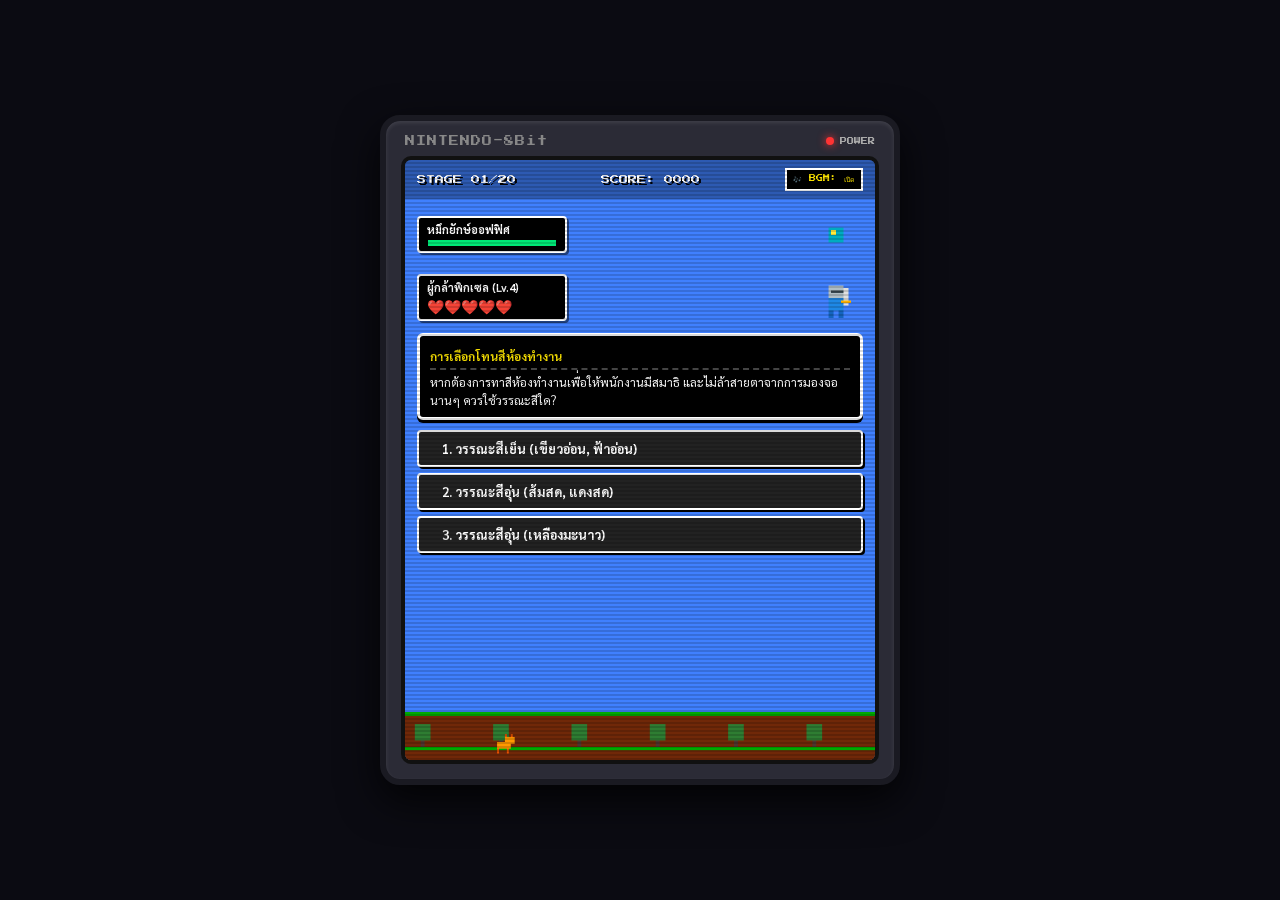
==== game.html @ 873f880d "Add files via upload" ====
<!DOCTYPE html>
<html lang="th">
<head>
    <meta charset="UTF-8">
    <meta name="viewport" content="width=device-width, initial-scale=1.0, maximum-scale=1.0, user-scalable=no">
    <title>Chroma Quest: วรรณะสีอุ่น VS วรรณะสีเย็น (8-Bit Pixel RPG)</title>
    <link rel="preconnect" href="https://fonts.googleapis.com">
    <link rel="preconnect" href="https://fonts.gstatic.com" crossorigin>
    <link href="https://fonts.googleapis.com/css2?family=Press+Start+2P&family=Sarabun:wght@400;600;800&display=swap" rel="stylesheet">
    <link rel="stylesheet" href="style.css">
</head>
<body>

    <div class="console-body">
        <div class="brand-header">
            <span class="brand-logo">NINTENDO-8Bit</span>
            <div class="power-led"><div class="led-light"></div> POWER</div>
        </div>

        <div class="game-screen-wrapper">
            <div class="crt-overlay"></div>

            <div class="game-container" id="game-container">
                <div class="cloud cloud-1"></div>
                <div class="cloud cloud-2"></div>
                <div class="cloud cloud-3"></div>

                <header class="game-header">
                    <div class="stage-tag" id="level-title-display">STAGE 01/20</div>
                    <div class="score-display" id="score-display">SCORE: 0000</div>
                    <button id="audio-toggle-btn" class="audio-btn">🎶 BGM: เปิด</button>
                </header>

                <main class="battle-arena">
                    
                    <div class="unit-card monster-unit" id="monster-unit">
                        <div class="unit-status-bar">
                            <div class="unit-name" id="monster-name">มังกรเพลิง</div>
                            <div class="hp-bar-bg"><div class="hp-bar-fill monster-hp" id="monster-hp-bar"></div></div>
                        </div>
                        <div class="sprite-box">
                            <div class="damage-popup hidden" id="damage-popup">-999!</div>
                            <canvas id="monsterCanvas" width="60" height="60"></canvas>
                        </div>
                    </div>

                    <div class="unit-card hero-unit">
                        <div class="sprite-box">
                            <canvas id="heroCanvas" width="60" height="60"></canvas>
                        </div>
                        <div class="unit-status-bar">
                            <div class="unit-name">ผู้กล้าพิกเซล (Lv.4)</div>
                            <div class="lives-hearts" id="lives-display">
                                ❤️❤️❤️❤️❤
                            </div>
                        </div>
                    </div>

                    <div class="rpg-dialog-box" id="dialog-box">
                        <div class="dialog-header">
                            <span class="dialog-title" id="scenario-title">หัวข้อคำถาม</span>
                        </div>
                        <p class="dialog-text" id="scenario-desc">
                            กำลังโหลดคำถาม...
                        </p>
                    </div>

                    <div class="action-grid" id="choices-container">
                        <!-- Dynamic Choices -->
                    </div>

                    <div id="feedback-box" class="feedback-box hidden">
                        <div id="feedback-text"></div>
                        <button id="next-btn" class="pixel-btn next-btn">โจมตีต่อ ➔</button>
                    </div>

                    <!-- Victory Screen Overlay -->
                    <div id="victory-screen" class="victory-screen hidden">
                        <div class="trophy">🏆</div>
                        <h2 class="victory-title">VICTORY!</h2>
                        <p class="victory-desc" id="victory-desc">สุดยอดมากผู้กล้า! คุณพิชิตคำถามทฤษฎีวรรณะสีอุ่น-สีเย็น ทั้ง 20 ข้อได้สำเร็จ!</p>
                        <button id="restart-btn" class="pixel-btn restart-btn">🔄 เล่นใหม่อีกครั้ง</button>
                    </div>

                    <!-- Game Over Screen Overlay -->
                    <div id="game-over-screen" class="game-over-screen hidden">
                        <div class="game-over-icon">💀</div>
                        <h2 class="game-over-title">GAME OVER</h2>
                        <p class="game-over-desc" id="game-over-desc">พลังชีวิตหมดลงแล้ว! ผู้กล้าพ่ายแพ้ในศึกนี้...</p>
                        <button id="retry-btn" class="pixel-btn retry-btn">🔄 ลองใหม่อีกครั้ง</button>
                    </div>

                </main>

                <footer class="game-ground">
                    <canvas id="catGroundCanvas" width="480" height="54"></canvas>
                </footer>
            </div>
        </div>
    </div>

    <script src="script.js"></script>
</body>
</html>
---- style.css ----
:root {
    --sky-blue: #4080fe;
    --pixel-yellow: #f8e000;
    --ground-dark: #702808;
    --ground-top: #00a800;
    --rpg-border: #ffffff;
    --rpg-bg: #000000;
}

* {
    box-sizing: border-box;
    margin: 0;
    padding: 0;
    user-select: none;
}

body {
    background-color: #0b0b12;
    font-family: 'Sarabun', sans-serif;
    display: flex;
    justify-content: center;
    align-items: center;
    min-height: 100vh;
    padding: 10px;
    overflow-x: hidden;
}

.console-body {
    background: #2b2b36;
    border: 6px solid #1a1a22;
    border-radius: 20px;
    padding: 15px;
    box-shadow: 0 15px 40px rgba(0,0,0,0.8), inset 0 2px 4px rgba(255,255,255,0.1);
    max-width: 520px;
    width: 100%;
}

.brand-header {
    display: flex;
    justify-content: space-between;
    align-items: center;
    margin-bottom: 10px;
    padding: 0 4px;
}

.brand-logo {
    font-family: 'Press Start 2P', monospace;
    font-size: 10px;
    color: #888;
    letter-spacing: 1px;
}

.power-led {
    font-family: 'Press Start 2P', monospace;
    font-size: 7px;
    color: #aaa;
    display: flex;
    align-items: center;
    gap: 6px;
}

.led-light {
    width: 8px;
    height: 8px;
    background-color: #ff3333;
    border-radius: 50%;
    box-shadow: 0 0 8px #ff3333;
}

.game-screen-wrapper {
    position: relative;
    border: 4px solid #111;
    border-radius: 10px;
    overflow: hidden;
    box-shadow: inset 0 0 12px rgba(0,0,0,0.8);
}

.crt-overlay {
    position: absolute;
    top: 0; left: 0; right: 0; bottom: 0;
    background: linear-gradient(rgba(18, 16, 16, 0) 50%, rgba(0, 0, 0, 0.15) 50%);
    background-size: 100% 4px;
    z-index: 50;
    pointer-events: none;
}

.game-container {
    width: 100%;
    height: auto;
    min-height: 600px;
    background-color: var(--sky-blue);
    position: relative;
    display: flex;
    flex-direction: column;
    justify-content: space-between;
    overflow: hidden;
}

.game-container.screen-shake {
    animation: shake 0.3s ease-in-out;
}

@keyframes shake {
    0%, 100% { transform: translate(0, 0); }
    20% { transform: translate(-6px, 4px); }
    40% { transform: translate(6px, -4px); }
    60% { transform: translate(-4px, 2px); }
    80% { transform: translate(4px, -2px); }
}

.cloud {
    position: absolute;
    background: #ffffff;
    border-radius: 10px;
    opacity: 0.85;
    z-index: 1;
}

.cloud-1 { width: 70px; height: 20px; top: 30px; left: -90px; animation: floatCloud 20s linear infinite; }
.cloud-2 { width: 90px; height: 26px; top: 80px; left: -110px; animation: floatCloud 26s linear infinite 4s; }
.cloud-3 { width: 60px; height: 18px; top: 130px; left: -80px; animation: floatCloud 22s linear infinite 9s; }

@keyframes floatCloud {
    0% { transform: translateX(0); }
    100% { transform: translateX(600px); }
}

.game-header {
    position: relative;
    z-index: 10;
    padding: 8px 12px;
    display: flex;
    justify-content: space-between;
    align-items: center;
    background: rgba(0,0,0,0.3);
}

.stage-tag, .score-display {
    font-family: 'Press Start 2P', monospace;
    font-size: clamp(7px, 2.2vw, 9px);
    color: #fff;
    text-shadow: 2px 2px 0 #000;
}

.audio-btn {
    font-family: 'Press Start 2P', monospace;
    font-size: 7px;
    background: #000;
    color: var(--pixel-yellow);
    border: 2px solid #fff;
    padding: 4px 6px;
    cursor: pointer;
}

.battle-arena {
    position: relative;
    z-index: 10;
    padding: 8px 12px;
    display: flex;
    flex-direction: column;
    gap: 8px;
    flex: 1;
}

.unit-card {
    display: flex;
    align-items: center;
    justify-content: space-between;
}

.monster-unit {
    flex-direction: row;
}

.hero-unit {
    flex-direction: row-reverse;
}

.unit-status-bar {
    background: #000;
    border: 2px solid #fff;
    padding: 4px 8px;
    border-radius: 4px;
    min-width: 150px;
    box-shadow: 2px 2px 0 rgba(0,0,0,0.5);
}

.unit-name {
    color: #fff;
    font-size: clamp(9px, 2.5vw, 11px);
    font-weight: bold;
    margin-bottom: 2px;
}

.hp-bar-bg {
    width: 100%;
    height: 8px;
    background: #444;
    border: 1px solid #000;
}

.hp-bar-fill {
    height: 100%;
    width: 100%;
    background: #00e676;
    transition: width 0.4s ease;
}

.lives-hearts {
    font-size: clamp(11px, 3.5vw, 14px);
}

.sprite-box {
    position: relative;
    width: 55px;
    height: 55px;
    display: flex;
    align-items: center;
    justify-content: center;
}

.sprite-box canvas {
    width: 50px;
    height: 50px;
}

.damage-popup {
    position: absolute;
    top: -10px;
    font-family: 'Press Start 2P', monospace;
    font-size: 12px;
    color: #ffeb3b;
    text-shadow: 2px 2px 0 #f44336, -2px -2px 0 #000;
    animation: popUp 0.6s ease-out forwards;
    z-index: 20;
}

@keyframes popUp {
    0% { opacity: 0; transform: translateY(10px) scale(0.5); }
    50% { opacity: 1; transform: translateY(-15px) scale(1.3); }
    100% { opacity: 0; transform: translateY(-25px) scale(1); }
}

.rpg-dialog-box {
    background-color: var(--rpg-bg);
    border: 3px solid var(--rpg-border);
    border-radius: 6px;
    padding: 8px 10px;
    box-shadow: 0 3px 0 #000;
}

.dialog-header {
    border-bottom: 2px dashed #444;
    padding-bottom: 3px;
    margin-bottom: 4px;
}

.dialog-title {
    color: var(--pixel-yellow);
    font-size: clamp(10px, 3vw, 12px);
    font-weight: bold;
}

.dialog-text {
    color: #fff;
    font-size: clamp(11px, 3.2vw, 12.5px);
    line-height: 1.4;
}

.action-grid {
    display: grid;
    grid-template-columns: 1fr;
    gap: 6px;
    margin-top: 2px;
}

.pixel-btn {
    font-family: 'Sarabun', sans-serif;
    font-weight: bold;
    font-size: clamp(11px, 3.3vw, 13px);
    padding: 8px 10px;
    background-color: #222;
    color: #fff;
    border: 2px solid #fff;
    border-radius: 4px;
    cursor: pointer;
    box-shadow: 2px 2px 0 #000;
    display: flex;
    align-items: center;
    justify-content: flex-start;
    text-align: left;
    gap: 8px;
    transition: all 0.1s ease;
}

.pixel-btn::before {
    content: '▶';
    font-size: 8px;
    color: transparent;
}

.pixel-btn:hover {
    background-color: var(--pixel-yellow);
    color: #000;
    border-color: #000;
}

.pixel-btn:hover::before {
    color: #000;
}

.pixel-btn.disabled {
    pointer-events: none;
    opacity: 0.8;
}

.pixel-btn.correct-btn {
    background-color: #4caf50 !important;
    color: #fff !important;
}

.pixel-btn.wrong-btn {
    background-color: #f44336 !important;
    color: #fff !important;
}

.feedback-box {
    background: #000;
    border: 3px solid var(--pixel-yellow);
    border-radius: 6px;
    padding: 8px;
    color: #fff;
    font-size: clamp(10px, 3vw, 11.5px);
    text-align: center;
}

.next-btn {
    width: 100%;
    margin-top: 4px;
    background-color: #00e676;
    color: #000;
    justify-content: center;
}

.next-btn:hover {
    background-color: #00c853;
}

.hidden { display: none !important; }

/* Victory Screen Overlay */
.victory-screen {
    position: absolute;
    top: 20px; left: 12px; right: 12px;
    background: #000;
    border: 4px solid var(--pixel-yellow);
    border-radius: 8px;
    padding: 15px;
    text-align: center;
    z-index: 40;
    color: #fff;
    box-shadow: 0 0 20px rgba(0,0,0,0.9);
    animation: fadeIn 0.3s ease-out;
}

.trophy {
    font-size: 40px;
    animation: bounce 1s infinite ease-in-out;
}

.victory-title {
    font-family: 'Press Start 2P', monospace;
    font-size: 16px;
    color: var(--pixel-yellow);
    margin: 8px 0;
}

.victory-desc {
    font-size: 12px;
    line-height: 1.4;
    margin-bottom: 12px;
}

.restart-btn {
    width: 100%;
    background-color: #29b6f6;
    color: #fff;
    justify-content: center;
}

/* Game Over Screen Overlay */
.game-over-screen {
    position: absolute;
    top: 20px; 
    left: 12px; 
    right: 12px;
    background: #110000;
    border: 4px solid #ff3333;
    border-radius: 8px;
    padding: 15px;
    text-align: center;
    z-index: 40;
    color: #fff;
    box-shadow: 0 0 25px rgba(255, 0, 0, 0.6);
    animation: fadeIn 0.3s ease-out;
}

.game-over-icon {
    font-size: 40px;
    animation: shake 1.5s infinite ease-in-out;
}

.game-over-title {
    font-family: 'Press Start 2P', monospace;
    font-size: 16px;
    color: #ff3333;
    margin: 8px 0;
    text-shadow: 2px 2px 0 #000;
}

.game-over-desc {
    font-size: 12px;
    line-height: 1.4;
    margin-bottom: 12px;
    color: #ffcccc;
    white-space: pre-line;
}

.retry-btn {
    width: 100%;
    background-color: #ff1744;
    color: #fff;
    justify-content: center;
}

.retry-btn:hover {
    background-color: #d50000;
}

@keyframes fadeIn {
    from { opacity: 0; transform: scale(0.9); }
    to { opacity: 1; transform: scale(1); }
}

.game-ground {
    position: relative;
    height: 48px;
    background-color: var(--ground-dark);
    border-top: 4px solid var(--ground-top);
    overflow: hidden;
}

#catGroundCanvas {
    width: 100%;
    height: 100%;
    display: block;
}
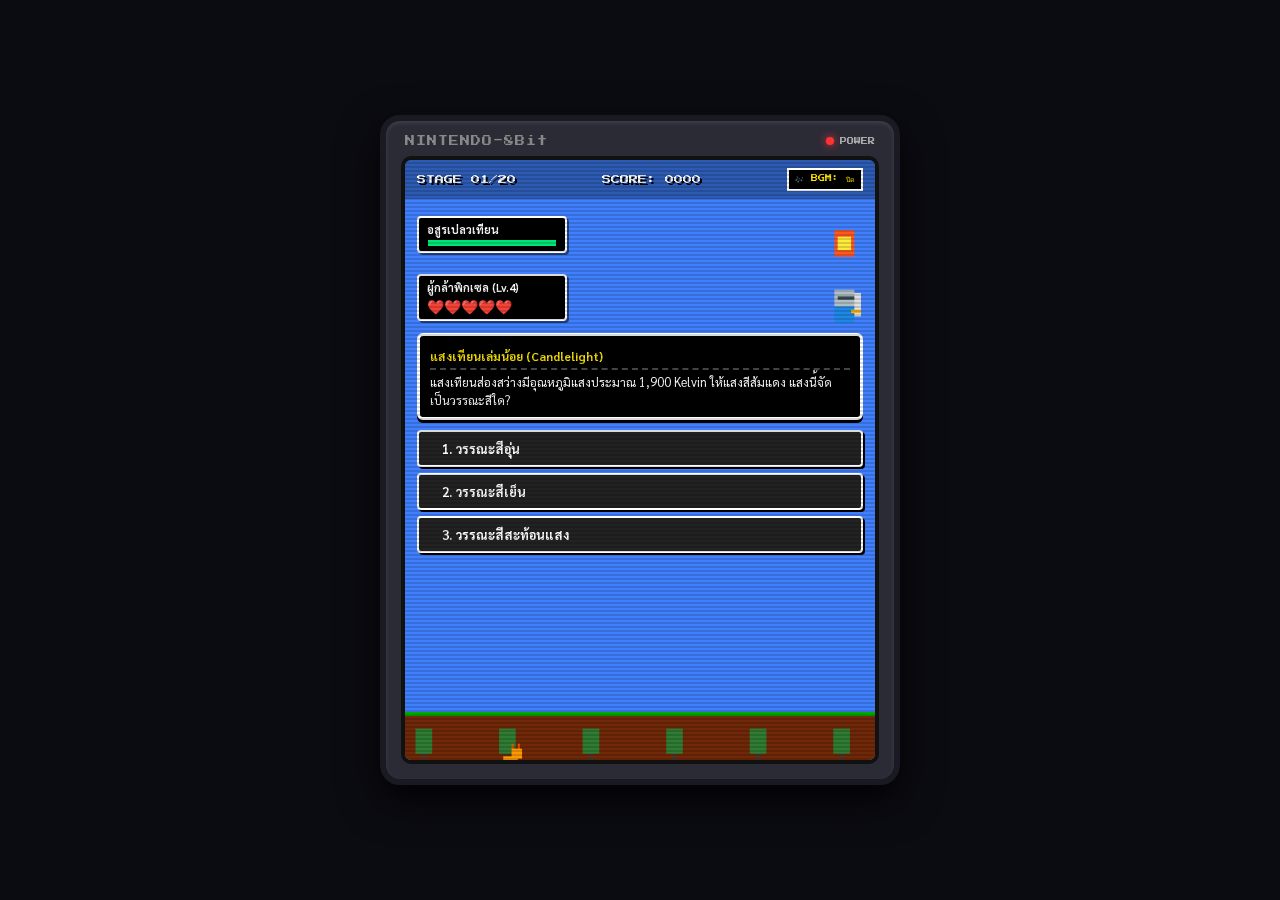
==== commit ed628597: "Adjust canvas sizes and audio button text Updated dimensions of monster and hero canvas elements. Ch" ====
--- a/game.html
+++ b/game.html
@@ -2,7 +2,7 @@
 <html lang="th">
 <head>
     <meta charset="UTF-8">
-    <meta name="viewport" content="width=device-width, initial-scale=1.0, maximum-scale=1.0, user-scalable=no">
+    <meta name="viewport" content="width=device-width, initial-scale=1.0">
     <title>Chroma Quest: วรรณะสีอุ่น VS วรรณะสีเย็น (8-Bit Pixel RPG)</title>
     <link rel="preconnect" href="https://fonts.googleapis.com">
     <link rel="preconnect" href="https://fonts.gstatic.com" crossorigin>
@@ -28,7 +28,7 @@
                 <header class="game-header">
                     <div class="stage-tag" id="level-title-display">STAGE 01/20</div>
                     <div class="score-display" id="score-display">SCORE: 0000</div>
-                    <button id="audio-toggle-btn" class="audio-btn">🎶 BGM: เปิด</button>
+                    <button id="audio-toggle-btn" class="audio-btn">🎶 BGM: ปิด</button>
                 </header>
 
                 <main class="battle-arena">
@@ -40,13 +40,13 @@
                         </div>
                         <div class="sprite-box">
                             <div class="damage-popup hidden" id="damage-popup">-999!</div>
-                            <canvas id="monsterCanvas" width="60" height="60"></canvas>
+                            <canvas id="monsterCanvas" width="45" height="45"></canvas>
                         </div>
                     </div>
 
                     <div class="unit-card hero-unit">
                         <div class="sprite-box">
-                            <canvas id="heroCanvas" width="60" height="60"></canvas>
+                            <canvas id="heroCanvas" width="45" height="45"></canvas>
                         </div>
                         <div class="unit-status-bar">
                             <div class="unit-name">ผู้กล้าพิกเซล (Lv.4)</div>
@@ -93,7 +93,7 @@
                 </main>
 
                 <footer class="game-ground">
-                    <canvas id="catGroundCanvas" width="480" height="54"></canvas>
+                    <canvas id="catGroundCanvas" width="450" height="35"></canvas>
                 </footer>
             </div>
         </div>
@@ -101,4 +101,4 @@
 
     <script src="script.js"></script>
 </body>
-</html>+</html>
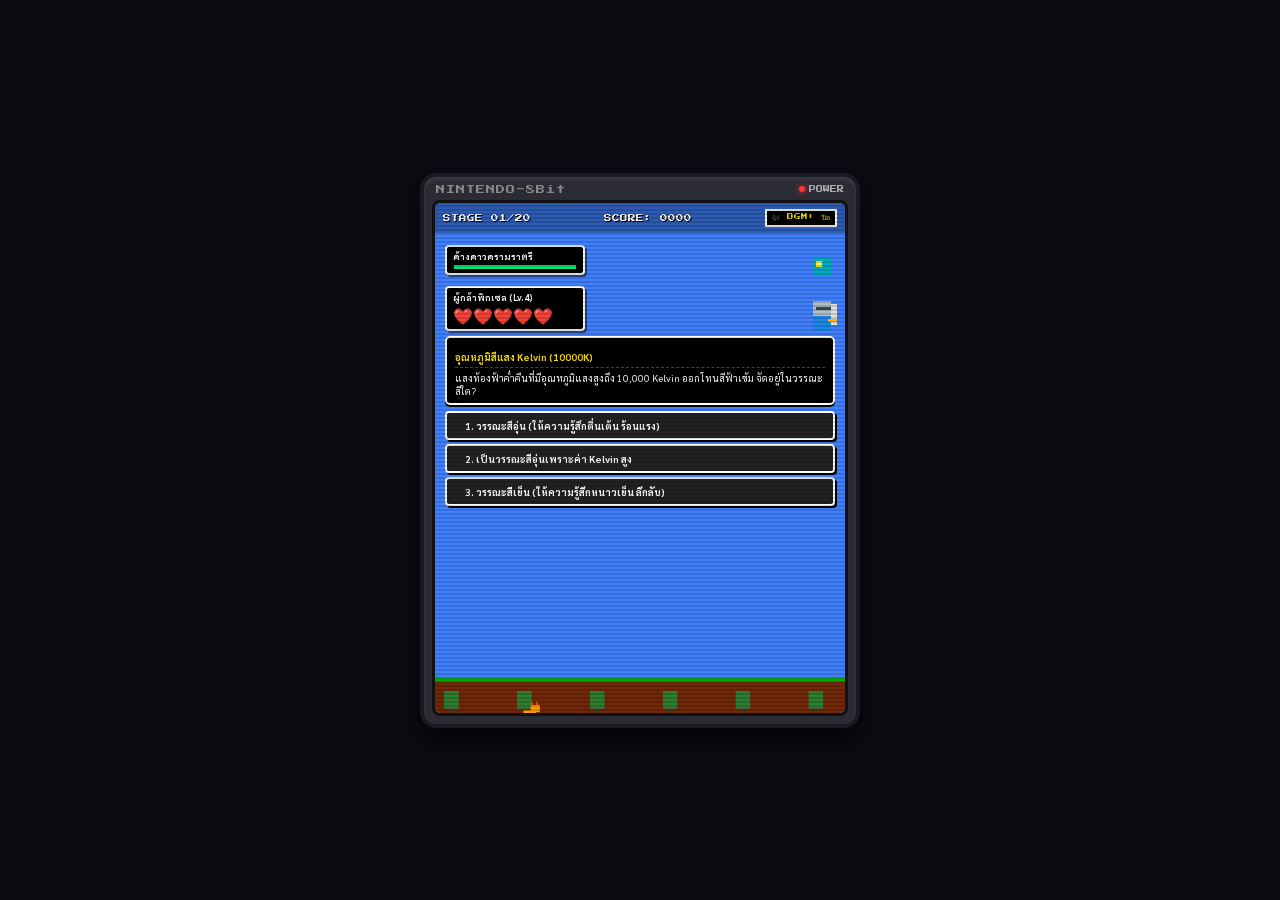
==== commit 933ef5a2: "Update game.html" ====
--- a/game.html
+++ b/game.html
@@ -50,8 +50,13 @@
                         </div>
                         <div class="unit-status-bar">
                             <div class="unit-name">ผู้กล้าพิกเซล (Lv.4)</div>
-                            <div class="lives-hearts" id="lives-display">
-                                ❤️❤️❤️❤️❤
+                            <!-- ช่องแสดงหัวใจพิกเซล 8-bit (5 ดวง) -->
+                            <div class="pixel-hearts-container" id="lives-display">
+                                <canvas class="heart-icon" width="13" height="11"></canvas>
+                                <canvas class="heart-icon" width="13" height="11"></canvas>
+                                <canvas class="heart-icon" width="13" height="11"></canvas>
+                                <canvas class="heart-icon" width="13" height="11"></canvas>
+                                <canvas class="heart-icon" width="13" height="11"></canvas>
                             </div>
                         </div>
                     </div>
@@ -99,6 +104,43 @@
         </div>
     </div>
 
+    <!-- สคริปต์วาดรูปหัวใจ 8-bit ลงบน Canvas อัตโนมัติ -->
+    <script>
+        function drawPixelHearts(currentLives) {
+            const heartCanvases = document.querySelectorAll('.pixel-hearts-container .heart-icon');
+            heartCanvases.forEach((canvas, index) => {
+                const ctx = canvas.getContext('2d');
+                ctx.clearRect(0, 0, canvas.width, canvas.height);
+                
+                const isAlive = index < currentLives;
+                const color = isAlive ? '#ff3333' : '#444444'; // แดงถ้ายังมีชีวิต เทาถ้าเสียชีวิต
+                
+                // รูปแบบพิกเซลหัวใจ 13x11
+                const heartMatrix = [
+                    [0,1,1,0,0,0,1,1,0],
+                    [1,1,1,1,0,1,1,1,1],
+                    [1,1,1,1,1,1,1,1,1],
+                    [1,1,1,1,1,1,1,1,1],
+                    [0,1,1,1,1,1,1,1,0],
+                    [0,0,1,1,1,1,1,0,0],
+                    [0,0,0,1,1,1,0,0,0],
+                    [0,0,0,0,1,0,0,0,0]
+                ];
+
+                const pixelSize = 1;
+                ctx.fillStyle = color;
+                for (let r = 0; r < heartMatrix.length; r++) {
+                    for (let c = 0; c < heartMatrix[r].length; c++) {
+                        if (heartMatrix[r][c] === 1) {
+                            ctx.fillRect(c * pixelSize + 2, r * pixelSize + 1, pixelSize, pixelSize);
+                        }
+                    }
+                }
+            });
+        }
+        // เรียกใช้งานจำลอง (เมื่อ script.js หลักทำงานจะสั่งอัปเดตตามเลือดจริง)
+        window.addEventListener('DOMContentLoaded', () => { drawPixelHearts(5); });
+    </script>
     <script src="script.js"></script>
 </body>
 </html>
--- a/style.css
+++ b/style.css
@@ -21,17 +21,16 @@
     justify-content: center;
     align-items: center;
     min-height: 100vh;
-    padding: 10px;
-    overflow-x: hidden;
+    padding: 4px;
 }
 
 .console-body {
     background: #2b2b36;
-    border: 6px solid #1a1a22;
-    border-radius: 20px;
-    padding: 15px;
-    box-shadow: 0 15px 40px rgba(0,0,0,0.8), inset 0 2px 4px rgba(255,255,255,0.1);
-    max-width: 520px;
+    border: 4px solid #1a1a22;
+    border-radius: 16px;
+    padding: 8px;
+    box-shadow: 0 10px 30px rgba(0,0,0,0.8), inset 0 2px 4px rgba(255,255,255,0.1);
+    max-width: 440px;
     width: 100%;
 }
 
@@ -39,13 +38,13 @@
     display: flex;
     justify-content: space-between;
     align-items: center;
-    margin-bottom: 10px;
+    margin-bottom: 6px;
     padding: 0 4px;
 }
 
 .brand-logo {
     font-family: 'Press Start 2P', monospace;
-    font-size: 10px;
+    font-size: 9px;
     color: #888;
     letter-spacing: 1px;
 }
@@ -56,23 +55,23 @@
     color: #aaa;
     display: flex;
     align-items: center;
-    gap: 6px;
+    gap: 4px;
 }
 
 .led-light {
-    width: 8px;
-    height: 8px;
+    width: 6px;
+    height: 6px;
     background-color: #ff3333;
     border-radius: 50%;
-    box-shadow: 0 0 8px #ff3333;
+    box-shadow: 0 0 6px #ff3333;
 }
 
 .game-screen-wrapper {
     position: relative;
-    border: 4px solid #111;
-    border-radius: 10px;
+    border: 3px solid #111;
+    border-radius: 8px;
     overflow: hidden;
-    box-shadow: inset 0 0 12px rgba(0,0,0,0.8);
+    box-shadow: inset 0 0 10px rgba(0,0,0,0.8);
 }
 
 .crt-overlay {
@@ -86,8 +85,7 @@
 
 .game-container {
     width: 100%;
-    height: auto;
-    min-height: 600px;
+    height: 510px; /* ปรับความสูงให้พอดีจอมือถือ ไม่ล้นขอบ */
     background-color: var(--sky-blue);
     position: relative;
     display: flex;
@@ -102,33 +100,33 @@
 
 @keyframes shake {
     0%, 100% { transform: translate(0, 0); }
-    20% { transform: translate(-6px, 4px); }
-    40% { transform: translate(6px, -4px); }
-    60% { transform: translate(-4px, 2px); }
-    80% { transform: translate(4px, -2px); }
+    20% { transform: translate(-5px, 3px); }
+    40% { transform: translate(5px, -3px); }
+    60% { transform: translate(-3px, 2px); }
+    80% { transform: translate(3px, -2px); }
 }
 
 .cloud {
     position: absolute;
     background: #ffffff;
-    border-radius: 10px;
+    border-radius: 8px;
     opacity: 0.85;
     z-index: 1;
 }
 
-.cloud-1 { width: 70px; height: 20px; top: 30px; left: -90px; animation: floatCloud 20s linear infinite; }
-.cloud-2 { width: 90px; height: 26px; top: 80px; left: -110px; animation: floatCloud 26s linear infinite 4s; }
-.cloud-3 { width: 60px; height: 18px; top: 130px; left: -80px; animation: floatCloud 22s linear infinite 9s; }
+.cloud-1 { width: 60px; height: 16px; top: 25px; left: -70px; animation: floatCloud 20s linear infinite; }
+.cloud-2 { width: 80px; height: 20px; top: 70px; left: -90px; animation: floatCloud 26s linear infinite 4s; }
+.cloud-3 { width: 50px; height: 14px; top: 110px; left: -60px; animation: floatCloud 22s linear infinite 9s; }
 
 @keyframes floatCloud {
     0% { transform: translateX(0); }
-    100% { transform: translateX(600px); }
+    100% { transform: translateX(500px); }
 }
 
 .game-header {
     position: relative;
     z-index: 10;
-    padding: 8px 12px;
+    padding: 6px 8px;
     display: flex;
     justify-content: space-between;
     align-items: center;
@@ -137,28 +135,28 @@
 
 .stage-tag, .score-display {
     font-family: 'Press Start 2P', monospace;
-    font-size: clamp(7px, 2.2vw, 9px);
-    color: #fff;
-    text-shadow: 2px 2px 0 #000;
+    font-size: 7.5px;
+    color: #fff;
+    text-shadow: 1px 1px 0 #000;
 }
 
 .audio-btn {
     font-family: 'Press Start 2P', monospace;
-    font-size: 7px;
+    font-size: 6.5px;
     background: #000;
     color: var(--pixel-yellow);
     border: 2px solid #fff;
-    padding: 4px 6px;
+    padding: 2px 5px;
     cursor: pointer;
 }
 
 .battle-arena {
     position: relative;
     z-index: 10;
-    padding: 8px 12px;
+    padding: 6px 10px;
     display: flex;
     flex-direction: column;
-    gap: 8px;
+    gap: 5px;
     flex: 1;
 }
 
@@ -179,22 +177,22 @@
 .unit-status-bar {
     background: #000;
     border: 2px solid #fff;
-    padding: 4px 8px;
+    padding: 3px 6px;
     border-radius: 4px;
-    min-width: 150px;
+    min-width: 140px;
     box-shadow: 2px 2px 0 rgba(0,0,0,0.5);
 }
 
 .unit-name {
     color: #fff;
-    font-size: clamp(9px, 2.5vw, 11px);
+    font-size: 9px;
     font-weight: bold;
     margin-bottom: 2px;
 }
 
 .hp-bar-bg {
     width: 100%;
-    height: 8px;
+    height: 6px;
     background: #444;
     border: 1px solid #000;
 }
@@ -207,28 +205,23 @@
 }
 
 .lives-hearts {
-    font-size: clamp(11px, 3.5vw, 14px);
+    font-size: 11px;
 }
 
 .sprite-box {
     position: relative;
-    width: 55px;
-    height: 55px;
+    width: 42px;
+    height: 42px;
     display: flex;
     align-items: center;
     justify-content: center;
-}
-
-.sprite-box canvas {
-    width: 50px;
-    height: 50px;
 }
 
 .damage-popup {
     position: absolute;
-    top: -10px;
-    font-family: 'Press Start 2P', monospace;
-    font-size: 12px;
+    top: -8px;
+    font-family: 'Press Start 2P', monospace;
+    font-size: 11px;
     color: #ffeb3b;
     text-shadow: 2px 2px 0 #f44336, -2px -2px 0 #000;
     animation: popUp 0.6s ease-out forwards;
@@ -236,49 +229,49 @@
 }
 
 @keyframes popUp {
-    0% { opacity: 0; transform: translateY(10px) scale(0.5); }
-    50% { opacity: 1; transform: translateY(-15px) scale(1.3); }
-    100% { opacity: 0; transform: translateY(-25px) scale(1); }
+    0% { opacity: 0; transform: translateY(8px) scale(0.5); }
+    50% { opacity: 1; transform: translateY(-10px) scale(1.2); }
+    100% { opacity: 0; transform: translateY(-16px) scale(1); }
 }
 
 .rpg-dialog-box {
     background-color: var(--rpg-bg);
-    border: 3px solid var(--rpg-border);
-    border-radius: 6px;
-    padding: 8px 10px;
-    box-shadow: 0 3px 0 #000;
+    border: 2px solid var(--rpg-border);
+    border-radius: 5px;
+    padding: 6px 8px;
+    box-shadow: 0 2px 0 #000;
 }
 
 .dialog-header {
-    border-bottom: 2px dashed #444;
-    padding-bottom: 3px;
-    margin-bottom: 4px;
+    border-bottom: 1px dashed #444;
+    padding-bottom: 2px;
+    margin-bottom: 3px;
 }
 
 .dialog-title {
     color: var(--pixel-yellow);
-    font-size: clamp(10px, 3vw, 12px);
+    font-size: 10px;
     font-weight: bold;
 }
 
 .dialog-text {
     color: #fff;
-    font-size: clamp(11px, 3.2vw, 12.5px);
-    line-height: 1.4;
+    font-size: 10px;
+    line-height: 1.3;
 }
 
 .action-grid {
     display: grid;
     grid-template-columns: 1fr;
-    gap: 6px;
-    margin-top: 2px;
+    gap: 4px;
+    margin-top: 1px;
 }
 
 .pixel-btn {
     font-family: 'Sarabun', sans-serif;
     font-weight: bold;
-    font-size: clamp(11px, 3.3vw, 13px);
-    padding: 8px 10px;
+    font-size: 10px;
+    padding: 6px 8px;
     background-color: #222;
     color: #fff;
     border: 2px solid #fff;
@@ -289,13 +282,13 @@
     align-items: center;
     justify-content: flex-start;
     text-align: left;
-    gap: 8px;
+    gap: 5px;
     transition: all 0.1s ease;
 }
 
 .pixel-btn::before {
     content: '▶';
-    font-size: 8px;
+    font-size: 7px;
     color: transparent;
 }
 
@@ -326,17 +319,17 @@
 
 .feedback-box {
     background: #000;
-    border: 3px solid var(--pixel-yellow);
-    border-radius: 6px;
-    padding: 8px;
-    color: #fff;
-    font-size: clamp(10px, 3vw, 11.5px);
+    border: 2px solid var(--pixel-yellow);
+    border-radius: 5px;
+    padding: 6px;
+    color: #fff;
+    font-size: 10px;
     text-align: center;
 }
 
 .next-btn {
     width: 100%;
-    margin-top: 4px;
+    margin-top: 3px;
     background-color: #00e676;
     color: #000;
     justify-content: center;
@@ -351,34 +344,34 @@
 /* Victory Screen Overlay */
 .victory-screen {
     position: absolute;
-    top: 20px; left: 12px; right: 12px;
+    top: 15px; left: 10px; right: 10px;
     background: #000;
-    border: 4px solid var(--pixel-yellow);
-    border-radius: 8px;
-    padding: 15px;
+    border: 3px solid var(--pixel-yellow);
+    border-radius: 6px;
+    padding: 12px;
     text-align: center;
     z-index: 40;
     color: #fff;
-    box-shadow: 0 0 20px rgba(0,0,0,0.9);
+    box-shadow: 0 0 15px rgba(0,0,0,0.9);
     animation: fadeIn 0.3s ease-out;
 }
 
 .trophy {
-    font-size: 40px;
+    font-size: 32px;
     animation: bounce 1s infinite ease-in-out;
 }
 
 .victory-title {
     font-family: 'Press Start 2P', monospace;
-    font-size: 16px;
+    font-size: 13px;
     color: var(--pixel-yellow);
-    margin: 8px 0;
+    margin: 6px 0;
 }
 
 .victory-desc {
-    font-size: 12px;
-    line-height: 1.4;
-    margin-bottom: 12px;
+    font-size: 10px;
+    line-height: 1.3;
+    margin-bottom: 8px;
 }
 
 .restart-btn {
@@ -391,37 +384,35 @@
 /* Game Over Screen Overlay */
 .game-over-screen {
     position: absolute;
-    top: 20px; 
-    left: 12px; 
-    right: 12px;
+    top: 15px; left: 10px; right: 10px;
     background: #110000;
-    border: 4px solid #ff3333;
-    border-radius: 8px;
-    padding: 15px;
+    border: 3px solid #ff3333;
+    border-radius: 6px;
+    padding: 12px;
     text-align: center;
     z-index: 40;
     color: #fff;
-    box-shadow: 0 0 25px rgba(255, 0, 0, 0.6);
+    box-shadow: 0 0 20px rgba(255, 0, 0, 0.6);
     animation: fadeIn 0.3s ease-out;
 }
 
 .game-over-icon {
-    font-size: 40px;
+    font-size: 32px;
     animation: shake 1.5s infinite ease-in-out;
 }
 
 .game-over-title {
     font-family: 'Press Start 2P', monospace;
-    font-size: 16px;
+    font-size: 13px;
     color: #ff3333;
-    margin: 8px 0;
-    text-shadow: 2px 2px 0 #000;
+    margin: 6px 0;
+    text-shadow: 1px 1px 0 #000;
 }
 
 .game-over-desc {
-    font-size: 12px;
-    line-height: 1.4;
-    margin-bottom: 12px;
+    font-size: 10px;
+    line-height: 1.3;
+    margin-bottom: 10px;
     color: #ffcccc;
     white-space: pre-line;
 }
@@ -444,7 +435,7 @@
 
 .game-ground {
     position: relative;
-    height: 48px;
+    height: 35px;
     background-color: var(--ground-dark);
     border-top: 4px solid var(--ground-top);
     overflow: hidden;
@@ -454,4 +445,9 @@
     width: 100%;
     height: 100%;
     display: block;
-}+}
+
+@keyframes bounce {
+    0%, 100% { transform: translateY(0); }
+    50% { transform: translateY(-4px); }
+}
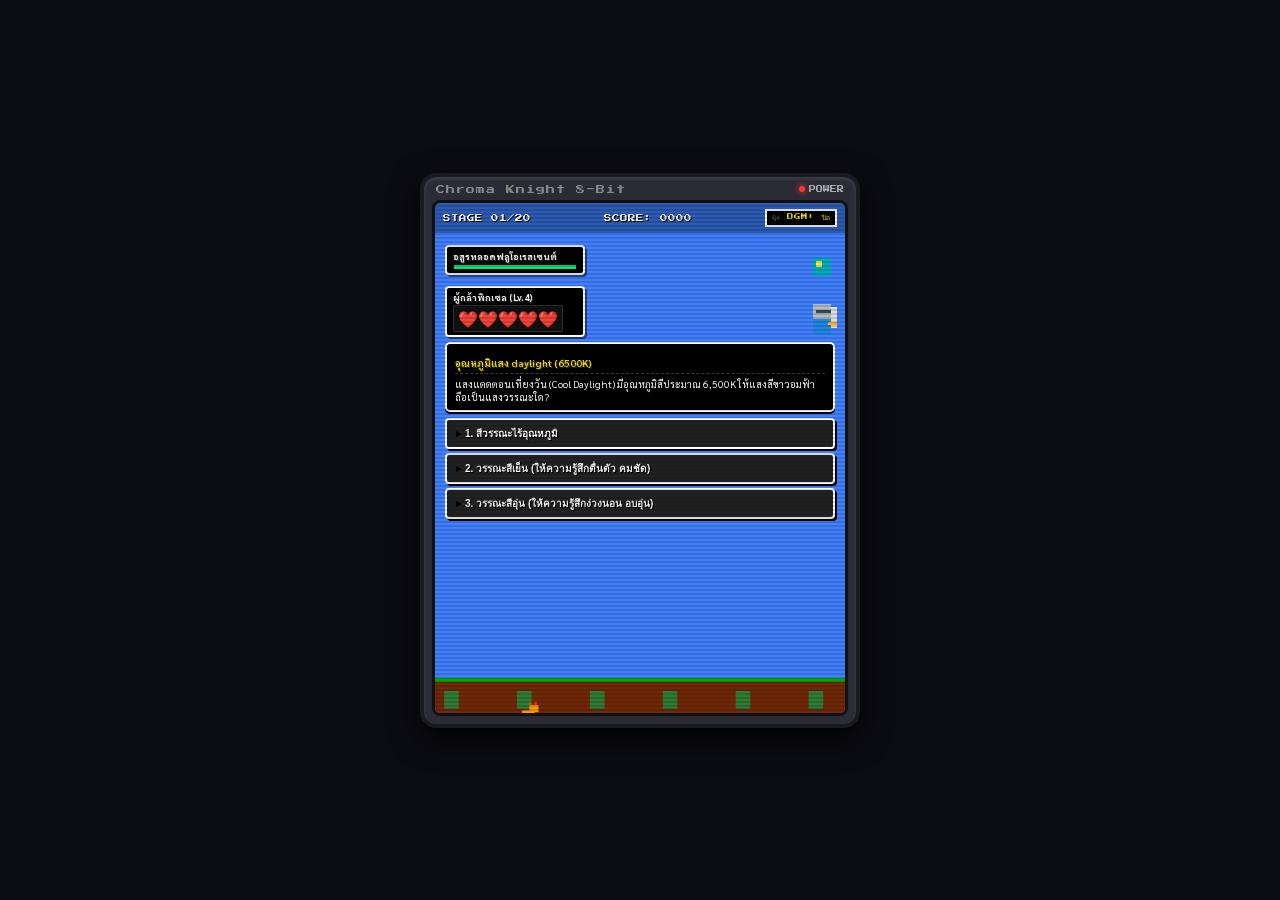
==== commit fc14f7c2: "Update game.html" ====
--- a/game.html
+++ b/game.html
@@ -13,7 +13,7 @@
 
     <div class="console-body">
         <div class="brand-header">
-            <span class="brand-logo">NINTENDO-8Bit</span>
+            <span class="brand-logo">Chroma Knight 8-Bit</span>
             <div class="power-led"><div class="led-light"></div> POWER</div>
         </div>
 
@@ -92,7 +92,7 @@
                         <div class="game-over-icon">💀</div>
                         <h2 class="game-over-title">GAME OVER</h2>
                         <p class="game-over-desc" id="game-over-desc">พลังชีวิตหมดลงแล้ว! ผู้กล้าพ่ายแพ้ในศึกนี้...</p>
-                        <button id="retry-btn" class="pixel-btn retry-btn">🔄 ลองใหม่อีกครั้ง</button>
+                        <button id="retry-btn" class="pixel-btn retry-btn">ลองใหม่อีกครั้ง</button>
                     </div>
 
                 </main>
--- a/style.css
+++ b/style.css
@@ -85,7 +85,7 @@
 
 .game-container {
     width: 100%;
-    height: 510px; /* ปรับความสูงให้พอดีจอมือถือ ไม่ล้นขอบ */
+    height: 510px; /* พอดีจอโทรศัพท์ ไม่ล้นขอบด้านล่าง */
     background-color: var(--sky-blue);
     position: relative;
     display: flex;
@@ -188,6 +188,8 @@
     font-size: 9px;
     font-weight: bold;
     margin-bottom: 2px;
+    /* เอฟเฟกต์ฟอนต์ 8-bit ภาษาไทย */
+    text-shadow: 1px 1px 0 #333;
 }
 
 .hp-bar-bg {
@@ -204,8 +206,22 @@
     transition: width 0.4s ease;
 }
 
-.lives-hearts {
-    font-size: 11px;
+/* สไตล์กล่องหัวใจพิกเซล 8-bit */
+.pixel-hearts-container {
+    display: flex;
+    gap: 4px;
+    align-items: center;
+    background: #111;
+    padding: 2px 4px;
+    border-radius: 2px;
+    border: 1px solid #333;
+    width: fit-content;
+}
+
+.heart-icon {
+    width: 16px;
+    height: 14px;
+    image-rendering: pixelated; /* คงความคมชัดแบบพิกเซลอาร์ต */
 }
 
 .sprite-box {
@@ -252,12 +268,15 @@
     color: var(--pixel-yellow);
     font-size: 10px;
     font-weight: bold;
+    text-shadow: 1px 1px 0 #333;
 }
 
 .dialog-text {
     color: #fff;
     font-size: 10px;
-    line-height: 1.3;
+    line-height: 1.35;
+    /* ทำให้ตัวหนังสือภาษาไทยดูเหลี่ยมคมสไตล์ 8-bit */
+    text-shadow: 1px 1px 0 #111;
 }
 
 .action-grid {
@@ -269,7 +288,7 @@
 
 .pixel-btn {
     font-family: 'Sarabun', sans-serif;
-    font-weight: bold;
+    font-weight: 800;
     font-size: 10px;
     padding: 6px 8px;
     background-color: #222;
@@ -284,6 +303,7 @@
     text-align: left;
     gap: 5px;
     transition: all 0.1s ease;
+    text-shadow: 1px 1px 0 #000;
 }
 
 .pixel-btn::before {
@@ -296,6 +316,7 @@
     background-color: var(--pixel-yellow);
     color: #000;
     border-color: #000;
+    text-shadow: none;
 }
 
 .pixel-btn:hover::before {
@@ -325,6 +346,7 @@
     color: #fff;
     font-size: 10px;
     text-align: center;
+    text-shadow: 1px 1px 0 #111;
 }
 
 .next-btn {
@@ -333,6 +355,7 @@
     background-color: #00e676;
     color: #000;
     justify-content: center;
+    text-shadow: none;
 }
 
 .next-btn:hover {
@@ -372,6 +395,7 @@
     font-size: 10px;
     line-height: 1.3;
     margin-bottom: 8px;
+    text-shadow: 1px 1px 0 #111;
 }
 
 .restart-btn {
@@ -379,6 +403,7 @@
     background-color: #29b6f6;
     color: #fff;
     justify-content: center;
+    text-shadow: none;
 }
 
 /* Game Over Screen Overlay */
@@ -415,6 +440,7 @@
     margin-bottom: 10px;
     color: #ffcccc;
     white-space: pre-line;
+    text-shadow: 1px 1px 0 #111;
 }
 
 .retry-btn {
@@ -422,6 +448,7 @@
     background-color: #ff1744;
     color: #fff;
     justify-content: center;
+    text-shadow: none;
 }
 
 .retry-btn:hover {
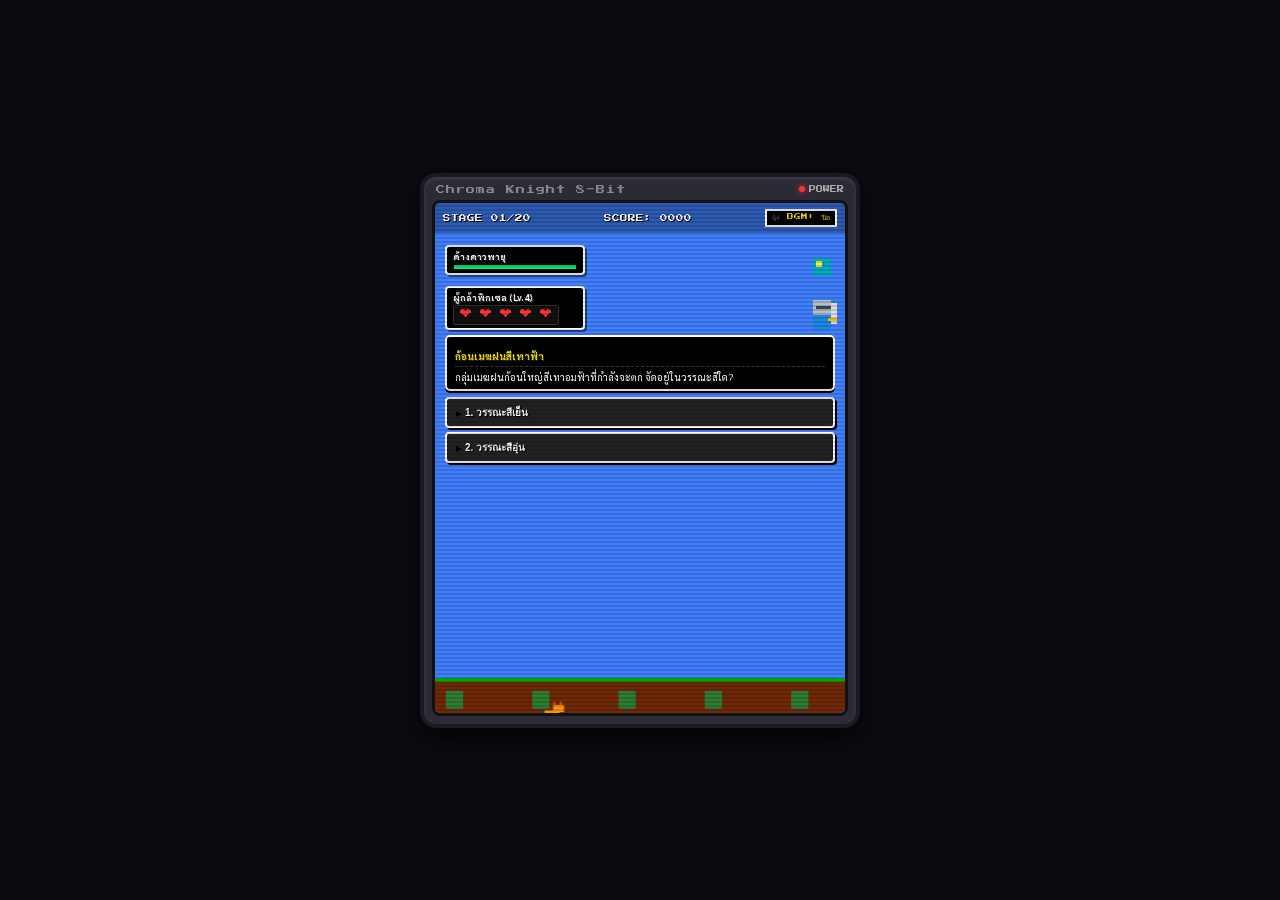
==== commit f70e82ad: "Update game.html" ====
--- a/game.html
+++ b/game.html
@@ -21,9 +21,8 @@
             <div class="crt-overlay"></div>
 
             <div class="game-container" id="game-container">
-                <div class="cloud cloud-1"></div>
-                <div class="cloud cloud-2"></div>
-                <div class="cloud cloud-3"></div>
+                <!-- แคนวาสฉากหลัง -->
+                <canvas id="bgCanvas" style="position: absolute; top: 0; left: 0; width: 100%; height: 100%; pointer-events: none; z-index: 1;"></canvas>
 
                 <header class="game-header">
                     <div class="stage-tag" id="level-title-display">STAGE 01/20</div>
@@ -39,7 +38,7 @@
                             <div class="hp-bar-bg"><div class="hp-bar-fill monster-hp" id="monster-hp-bar"></div></div>
                         </div>
                         <div class="sprite-box">
-                            <div class="damage-popup hidden" id="damage-popup">-999!</div>
+                            <div class="damage-popup hidden" id="damage-popup">-100!</div>
                             <canvas id="monsterCanvas" width="45" height="45"></canvas>
                         </div>
                     </div>
@@ -50,13 +49,12 @@
                         </div>
                         <div class="unit-status-bar">
                             <div class="unit-name">ผู้กล้าพิกเซล (Lv.4)</div>
-                            <!-- ช่องแสดงหัวใจพิกเซล 8-bit (5 ดวง) -->
                             <div class="pixel-hearts-container" id="lives-display">
-                                <canvas class="heart-icon" width="13" height="11"></canvas>
-                                <canvas class="heart-icon" width="13" height="11"></canvas>
-                                <canvas class="heart-icon" width="13" height="11"></canvas>
-                                <canvas class="heart-icon" width="13" height="11"></canvas>
-                                <canvas class="heart-icon" width="13" height="11"></canvas>
+                                <canvas class="heart-icon" width="14" height="14"></canvas>
+                                <canvas class="heart-icon" width="14" height="14"></canvas>
+                                <canvas class="heart-icon" width="14" height="14"></canvas>
+                                <canvas class="heart-icon" width="14" height="14"></canvas>
+                                <canvas class="heart-icon" width="14" height="14"></canvas>
                             </div>
                         </div>
                     </div>
@@ -98,49 +96,12 @@
                 </main>
 
                 <footer class="game-ground">
-                    <canvas id="catGroundCanvas" width="450" height="35"></canvas>
+                    <canvas id="catGroundCanvas" width="380" height="35"></canvas>
                 </footer>
             </div>
         </div>
     </div>
 
-    <!-- สคริปต์วาดรูปหัวใจ 8-bit ลงบน Canvas อัตโนมัติ -->
-    <script>
-        function drawPixelHearts(currentLives) {
-            const heartCanvases = document.querySelectorAll('.pixel-hearts-container .heart-icon');
-            heartCanvases.forEach((canvas, index) => {
-                const ctx = canvas.getContext('2d');
-                ctx.clearRect(0, 0, canvas.width, canvas.height);
-                
-                const isAlive = index < currentLives;
-                const color = isAlive ? '#ff3333' : '#444444'; // แดงถ้ายังมีชีวิต เทาถ้าเสียชีวิต
-                
-                // รูปแบบพิกเซลหัวใจ 13x11
-                const heartMatrix = [
-                    [0,1,1,0,0,0,1,1,0],
-                    [1,1,1,1,0,1,1,1,1],
-                    [1,1,1,1,1,1,1,1,1],
-                    [1,1,1,1,1,1,1,1,1],
-                    [0,1,1,1,1,1,1,1,0],
-                    [0,0,1,1,1,1,1,0,0],
-                    [0,0,0,1,1,1,0,0,0],
-                    [0,0,0,0,1,0,0,0,0]
-                ];
-
-                const pixelSize = 1;
-                ctx.fillStyle = color;
-                for (let r = 0; r < heartMatrix.length; r++) {
-                    for (let c = 0; c < heartMatrix[r].length; c++) {
-                        if (heartMatrix[r][c] === 1) {
-                            ctx.fillRect(c * pixelSize + 2, r * pixelSize + 1, pixelSize, pixelSize);
-                        }
-                    }
-                }
-            });
-        }
-        // เรียกใช้งานจำลอง (เมื่อ script.js หลักทำงานจะสั่งอัปเดตตามเลือดจริง)
-        window.addEventListener('DOMContentLoaded', () => { drawPixelHearts(5); });
-    </script>
     <script src="script.js"></script>
 </body>
 </html>
